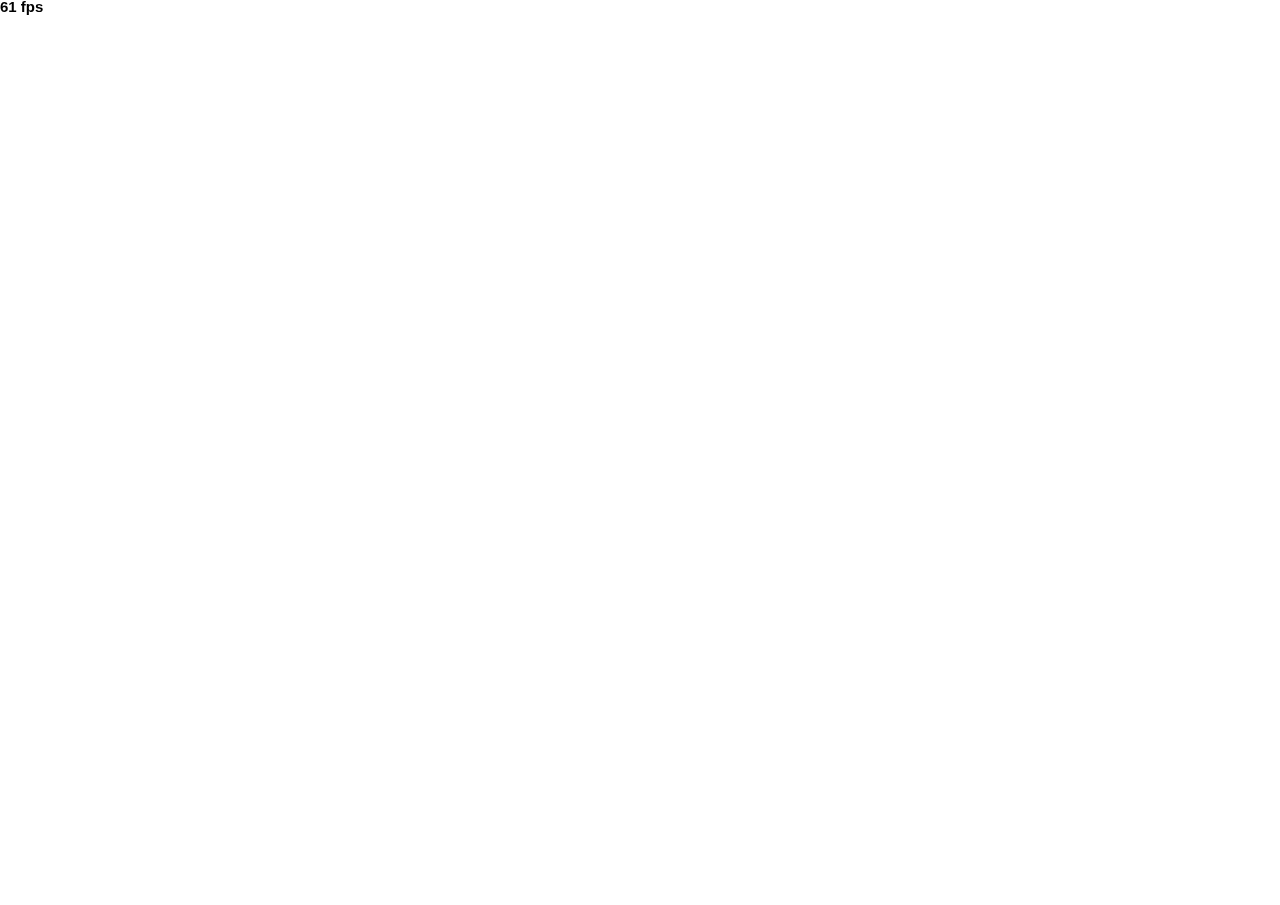
==== projects/circularity/index.html @ b537ed79 "bouncing box" ====
<!doctype html>

<html>
    <head>
        <meta charset="utf-8">

        <title>Operation Spark || Motion Poem</title>
        <meta name="description" content="Operation Spark Motion Poem">
        <meta name="author" content="operationspark.org">
        <meta name="viewport" content="width=device-width, initial-scale=1.0">
        
        <link href="css/bootstrap.min.css" rel="stylesheet" media="screen">
        <link href="css/style.css" rel="stylesheet">

        <!-- all core CreateJS and 3rd party libraries are listed here: -->
        <script src="bower_components/lodash/lodash.min.js"></script>
        <script src="bower_components/easeljs/lib/easeljs-0.8.2.min.js"></script>
        <script src="bower_components/opspark-draw/draw.js"></script>
        <script src="bower_components/racket/racket.js"></script>

        <!-- our app javascript code -->
        <script src="js/opspark.js"></script>
        <script src="js/init.js"></script>
        
        <style type="text/css">
            /*override default styles here*/
        </style>
    </head>
    <body>
        <div>
            <canvas id="canvas" width="500" height="500"></canvas>
        </div>
        <script id="motion-poem">
            (function(){
                init(window);
                window.opspark.makeGame();
            })();
        </script>
    </body>

</html>
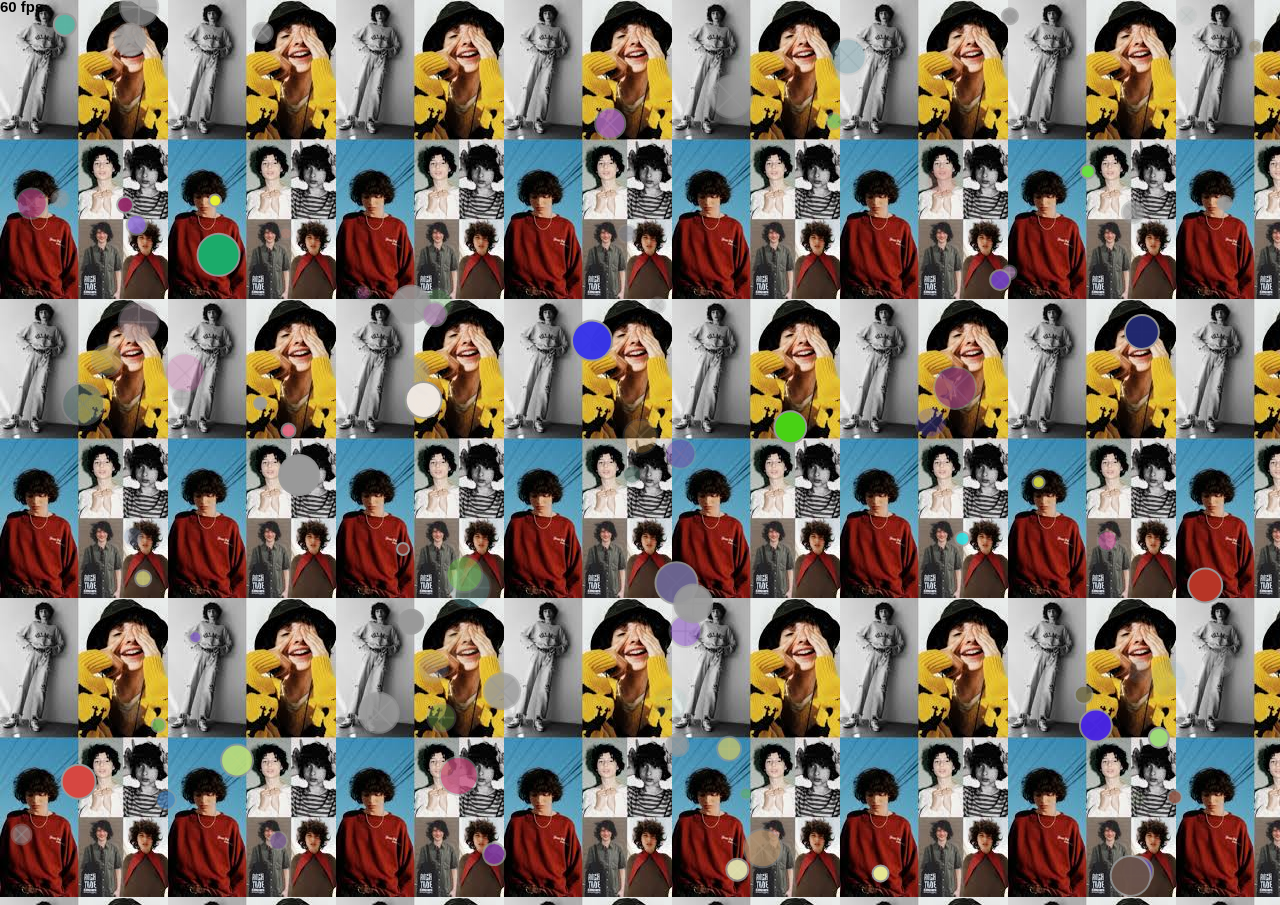
==== commit 50aaa345: "circularity" ====
--- a/projects/circularity/index.html
+++ b/projects/circularity/index.html
@@ -25,6 +25,11 @@
         <style type="text/css">
             /*override default styles here*/
         </style>
+        <style>
+            body{
+                background-image:url([data-uri]);
+            }
+        </style>
     </head>
     <body>
         <div>
